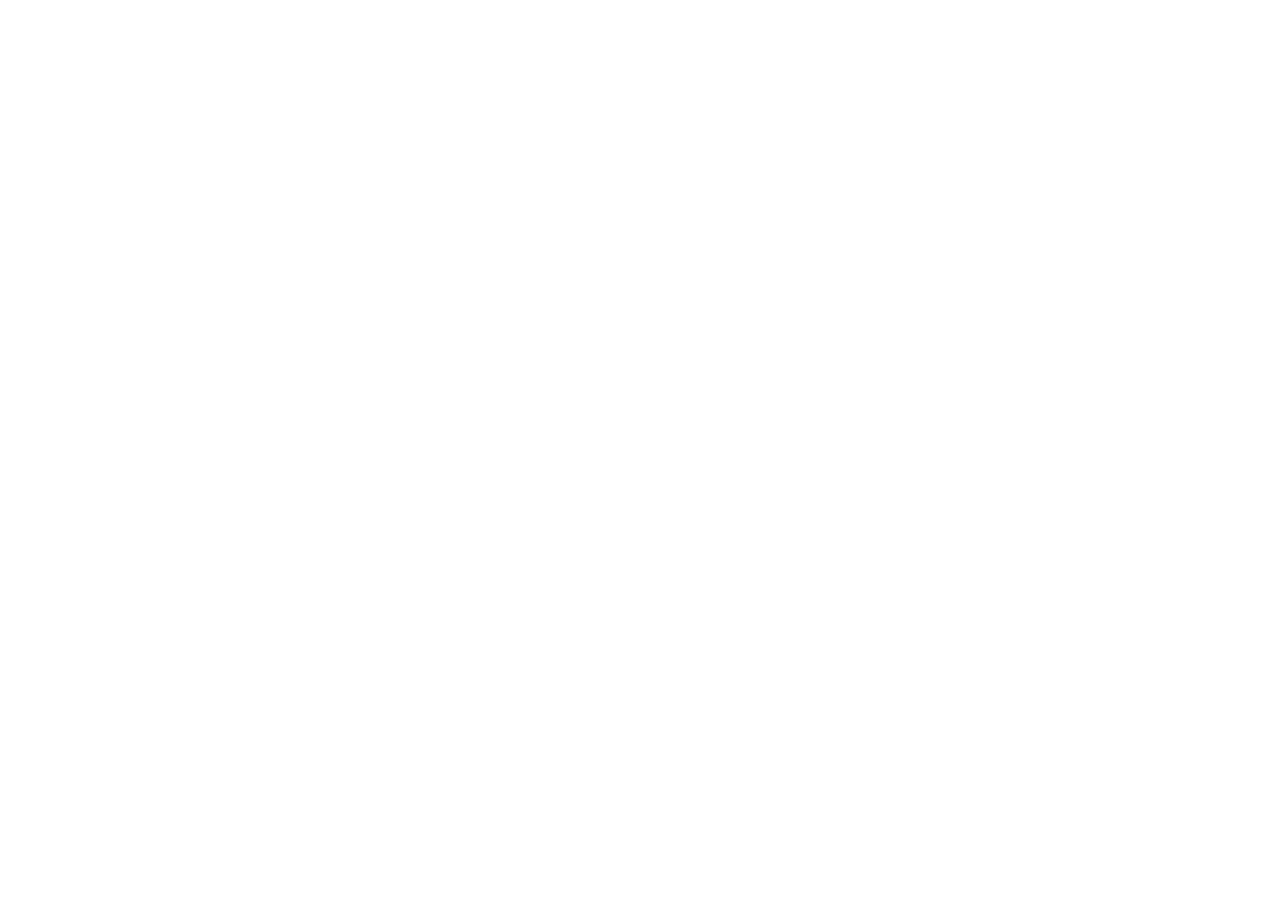
==== index.html @ c9a6f034 "Add files via upload" ====
<!doctype html>
<html lang="en">
  <head>
    <title>&lt;model-viewer&gt; template</title>
    <meta charset="utf-8">
    <meta name="description" content="&lt;model-viewer&gt; template">
    <meta name="viewport" content="width=device-width, initial-scale=1">
    <link type="text/css" href="./styles.css" rel="stylesheet"/>
    <!-- OPTIONAL: The :focus-visible polyfill removes the focus ring for some input types -->
    <script src="https://unpkg.com/focus-visible@5.0.2/dist/focus-visible.js" defer></script>
  </head>
  <body>
    <!-- <model-viewer> HTML element -->

    <model-viewer src="Textured.glb" ar ar-modes="webxr scene-viewer quick-look" camera-controls poster="poster.webp" shadow-intensity="1.31" autoplay environment-image="pillars_1k.hdr" shadow-softness="0.97">
        <button id="showOffsets" onclick="toggleOffsets()">Toggle Offsets</button> 
        <button id="Hotspot" class="Hotspot" slot="hotspot-2" data-position="0.110464636927397m 0.7774722894717797m 0.1252595574048142m" data-normal="0.3569861050687291m 0.02789497986837004m 0.9336930924484778m" data-visibility-attribute="visible">
            </button><button id="Hotspot1" class="Hotspot" slot="hotspot-4" data-position="-0.13011146730425552m 0.6557672532919276m 0.09154863127246209m" data-normal="0.1942738679781157m -0.23827999573081207m 0.9515672902403415m" data-visibility-attribute="visible">
            </button><button id="Hotspot2" class="Hotspot" slot="hotspot-5" data-position="-0.08717357050790601m 0.262058483034177m 0.0358224301482036m" data-normal="0.1951758869538737m -0.2955040166015601m 0.9351918248809243m" data-visibility-attribute="visible">
            </button><button id="Hotspot3" class="Hotspot" slot="hotspot-6" data-position="0.10551458115847563m 0.4141360481582217m 0.056076795159282544m" data-normal="0.1947010302050817m -0.2961758362495492m 0.9350782763271533m" data-visibility-attribute="visible">
            </button><button id="Hotspot4" class="Hotspot" slot="hotspot-7" data-position="-0.5743677349461671m 1.4968765450704633m -0.046531601490314586m" data-normal="0.19473120495047508m 0.2680368539172288m 0.9435231861277658m" data-visibility-attribute="visible">
            </button><button id="Hotspot5" class="Hotspot" slot="hotspot-8" data-position="-0.36559738938087216m 1.4944254252058002m -0.00022936152404454124m" data-normal="-0.19473331332228927m 0.2680367706403937m 0.9435227746414986m" data-visibility-attribute="visible">
            </button><button id="Hotspot6" class="Hotspot" slot="hotspot-9" data-position="0.3380124135001696m 1.498216592537242m -0.006443776110608718m" data-normal="0.35682306886900333m -6.262204936857536e-7m 0.9341719849805573m" data-visibility-attribute="visible">
            </button><button id="Hotspot7" class="Hotspot" slot="hotspot-10" data-position="0.6144544220587559m 1.4813198999861117m -0.0868693999402414m" data-normal="0.7487772076997159m 0.3151010052450767m -0.5831329605869991m" data-visibility-attribute="visible">
            </button>
      <div class="progress-bar hide" slot="progress-bar">
          <div class="update-bar"></div>
      </div>
<h1 id="offsetInfo" class="Hotspot">Information will show up somewhere on this page about offset markers when this is toggled on</h1>
    </model-viewer>  
    <script src="script.js"></script>
    <!-- Loads <model-viewer> for browsers: -->
    <script type="module" src="https://unpkg.com/@google/model-viewer/dist/model-viewer.min.js"></script>

  </body>
</html>
---- styles.css ----
:not(:defined) > * {
  display: none;
}

body {
  margin: 0;
  padding: 0;
  width: 100vw;
  height: 100vh;
  
}

model-viewer {
  width: 100%;
  height: 100%;
  background: rgb(2,0,36);
  background: linear-gradient(11deg, rgba(2,0,36,1) 0%, rgba(2,2,42,1) 0%, rgba(0,116,139,1) 100%);
}

.none {
  background: rgb(7, 228, 118);
  border-radius: 32px;
  border: 0;
  box-shadow: 0 2px 4px rgba(0, 0, 0, 0.25);
  box-sizing: border-box;
  cursor: pointer;
  height: 24px;
  padding: 8px;
  position: relative;
  transition: opacity 0.3s;
  width: 24px;
  
}
.Hotspot {
display: none;
  
}

.Hotspot:not([data-visible]) {
  background: transparent;
  border: 4px solid #fff;
  box-shadow: none;
  height: 32px;
  pointer-events: none;
  width: 32px;
  
}

.Hotspot:focus {
  border: 4px solid rgb(0, 128, 200);
  height: 32px;
  outline: none;
  width: 32px;
  
}

.Hotspot > * {
  opacity: 1;
  transform: translateY(-50%);
}

.HotspotAnnotation{
  background: #fff;
  border-radius: 4px;
  box-shadow: 0 2px 4px rgba(0, 0, 0, 0.25);
  color: rgba(0, 0, 0, 0.8);
  display: block;
  font-family: Futura, Helvetica Neue, sans-serif;
  font-size: 18px;
  font-weight: 700;
  left: calc(100% + 1em);
  max-width: 128px;
  overflow-wrap: break-word;
  padding: 0.5em 1em;
  position: absolute;
  top: 50%;
  width: max-content;
}

.Hotspot:not([data-visible]) > * {
  opacity: 0;
  pointer-events: none;
  transform: translateY(calc(-50% + 4px));
  transition: transform 0.3s, opacity 0.3s;
}


.progress-bar {
  display: block;
  width: 33%;
  height: 10%;
  max-height: 2%;
  position: absolute;
  left: 50%;
  top: 50%;
  transform: translate3d(-50%, -50%, 0);
  border-radius: 25px;
  box-shadow: 0px 3px 10px 3px rgba(0, 0, 0, 0.5), 0px 0px 5px 1px rgba(0, 0, 0, 0.6);
  border: 1px solid rgba(255, 255, 255, 0.9);
  background-color: rgba(0, 0, 0, 0.5);
}

.progress-bar.hide {
  visibility: hidden;
  transition: visibility 0.3s;
}

.update-bar {
  background-color: rgba(255, 255, 255, 0.9);
  width: 0%;
  height: 100%;
  border-radius: 25px;
  float: left;
  transition: width 0.3s;
}

#ar-button {
  background-image: url(ar_icon.png);
  background-repeat: no-repeat;
  background-size: 20px 20px;
  background-position: 12px 50%;
  background-color: #fff;
  position: absolute;
  left: 50%;
  transform: translateX(-50%);
  white-space: nowrap;
  bottom: 16px;
  padding: 0px 16px 0px 40px;
  font-family: Roboto Regular, Helvetica Neue, sans-serif;
  font-size: 14px;
  color:#4285f4;
  height: 36px;
  line-height: 36px;
  border-radius: 18px;
  border: 1px solid #DADCE0;
}

#ar-button:active {
  background-color: #E8EAED;
}

#ar-button:focus {
  outline: none;
}

#ar-button:focus-visible {
  outline: 1px solid #4285f4;
}

@keyframes circle {
  from { transform: translateX(-50%) rotate(0deg) translateX(50px) rotate(0deg); }
  to   { transform: translateX(-50%) rotate(360deg) translateX(50px) rotate(-360deg); }
}

@keyframes elongate {
  from { transform: translateX(100px); }
  to   { transform: translateX(-100px); }
}

model-viewer > #ar-prompt {
  position: absolute;
  left: 50%;
  bottom: 60px;
  animation: elongate 2s infinite ease-in-out alternate;
  display: none;
}

model-viewer[ar-status="session-started"] > #ar-prompt {
  display: block;
}

model-viewer > #ar-prompt > img {
  animation: circle 4s linear infinite;
}
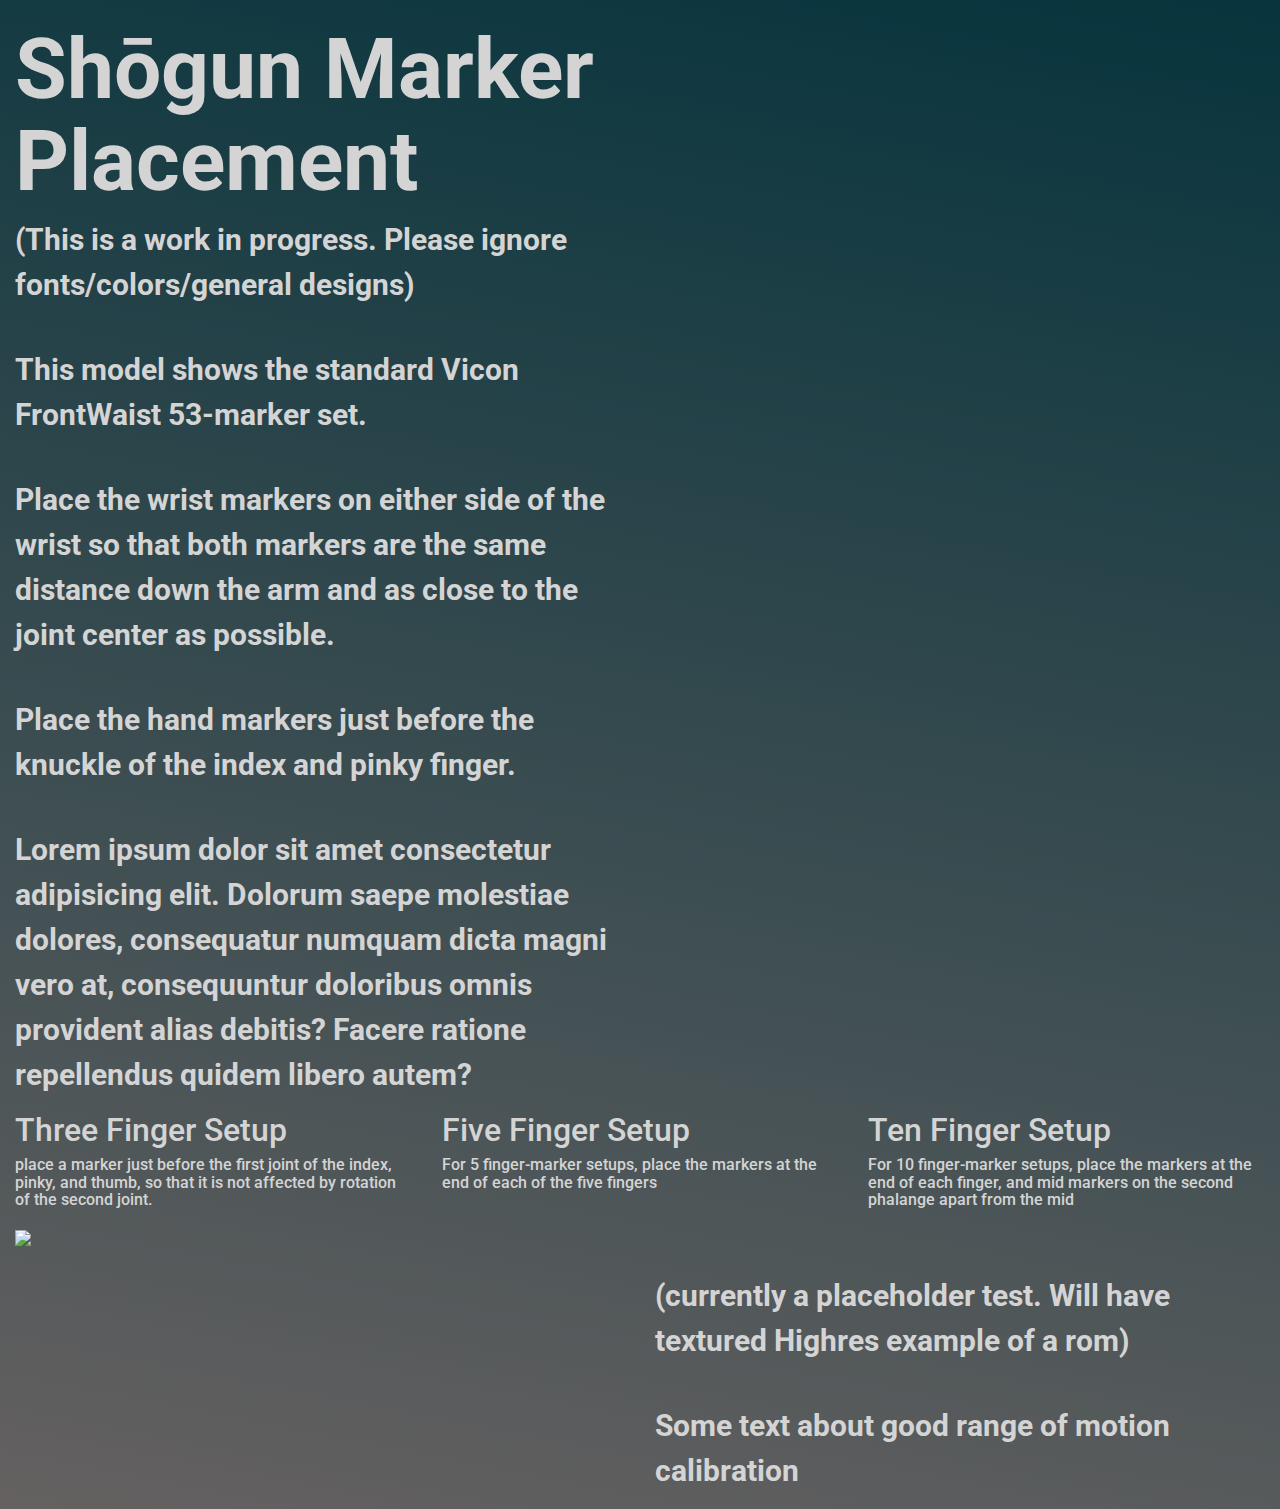
==== commit 03ec11c9: "First draft" ====
--- a/index.html
+++ b/index.html
@@ -1,36 +1,98 @@
-<!doctype html>
+<!DOCTYPE html>
 <html lang="en">
   <head>
-    <title>&lt;model-viewer&gt; template</title>
     <meta charset="utf-8">
-    <meta name="description" content="&lt;model-viewer&gt; template">
+    <meta http-equiv="X-UA-Compatible" content="IE=edge">
     <meta name="viewport" content="width=device-width, initial-scale=1">
-    <link type="text/css" href="./styles.css" rel="stylesheet"/>
-    <!-- OPTIONAL: The :focus-visible polyfill removes the focus ring for some input types -->
-    <script src="https://unpkg.com/focus-visible@5.0.2/dist/focus-visible.js" defer></script>
+
+    <title>Marker Layout Prototype</title>
+
+    <link href="css/bootstrap.min.css" rel="stylesheet">
+    <link href="css/style.css" rel="stylesheet">
+	<link rel="preconnect" href="https://fonts.googleapis.com">
+<link rel="preconnect" href="https://fonts.gstatic.com" crossorigin>
+<link href="https://fonts.googleapis.com/css2?family=Open+Sans&family=Roboto:wght@100&display=swap" rel="stylesheet">
+	<script src="https://unpkg.com/focus-visible@5.0.2/dist/focus-visible.js" defer></script>
+
   </head>
   <body>
-    <!-- <model-viewer> HTML element -->
 
-    <model-viewer src="Textured.glb" ar ar-modes="webxr scene-viewer quick-look" camera-controls poster="poster.webp" shadow-intensity="1.31" autoplay environment-image="pillars_1k.hdr" shadow-softness="0.97">
-        <button id="showOffsets" onclick="toggleOffsets()">Toggle Offsets</button> 
-        <button id="Hotspot" class="Hotspot" slot="hotspot-2" data-position="0.110464636927397m 0.7774722894717797m 0.1252595574048142m" data-normal="0.3569861050687291m 0.02789497986837004m 0.9336930924484778m" data-visibility-attribute="visible">
-            </button><button id="Hotspot1" class="Hotspot" slot="hotspot-4" data-position="-0.13011146730425552m 0.6557672532919276m 0.09154863127246209m" data-normal="0.1942738679781157m -0.23827999573081207m 0.9515672902403415m" data-visibility-attribute="visible">
-            </button><button id="Hotspot2" class="Hotspot" slot="hotspot-5" data-position="-0.08717357050790601m 0.262058483034177m 0.0358224301482036m" data-normal="0.1951758869538737m -0.2955040166015601m 0.9351918248809243m" data-visibility-attribute="visible">
-            </button><button id="Hotspot3" class="Hotspot" slot="hotspot-6" data-position="0.10551458115847563m 0.4141360481582217m 0.056076795159282544m" data-normal="0.1947010302050817m -0.2961758362495492m 0.9350782763271533m" data-visibility-attribute="visible">
-            </button><button id="Hotspot4" class="Hotspot" slot="hotspot-7" data-position="-0.5743677349461671m 1.4968765450704633m -0.046531601490314586m" data-normal="0.19473120495047508m 0.2680368539172288m 0.9435231861277658m" data-visibility-attribute="visible">
-            </button><button id="Hotspot5" class="Hotspot" slot="hotspot-8" data-position="-0.36559738938087216m 1.4944254252058002m -0.00022936152404454124m" data-normal="-0.19473331332228927m 0.2680367706403937m 0.9435227746414986m" data-visibility-attribute="visible">
-            </button><button id="Hotspot6" class="Hotspot" slot="hotspot-9" data-position="0.3380124135001696m 1.498216592537242m -0.006443776110608718m" data-normal="0.35682306886900333m -6.262204936857536e-7m 0.9341719849805573m" data-visibility-attribute="visible">
-            </button><button id="Hotspot7" class="Hotspot" slot="hotspot-10" data-position="0.6144544220587559m 1.4813198999861117m -0.0868693999402414m" data-normal="0.7487772076997159m 0.3151010052450767m -0.5831329605869991m" data-visibility-attribute="visible">
-            </button>
-      <div class="progress-bar hide" slot="progress-bar">
-          <div class="update-bar"></div>
-      </div>
-<h1 id="offsetInfo" class="Hotspot">Information will show up somewhere on this page about offset markers when this is toggled on</h1>
-    </model-viewer>  
-    <script src="script.js"></script>
-    <!-- Loads <model-viewer> for browsers: -->
-    <script type="module" src="https://unpkg.com/@google/model-viewer/dist/model-viewer.min.js"></script>
+    <div class="container-fluid">
+	<div class="row" >
+		<div class="col-md-6" >
+			<br>
+		<h1>Shōgun Marker Placement</h1>
+		<p>(This is a work in progress. Please ignore fonts/colors/general designs)</p>
+		<br>
+		<p>This model shows the standard Vicon FrontWaist 53-marker set.</p>
+		<br>
+		<p>
+		Place the wrist markers on either side of the wrist so that both markers are the same distance down the arm and as close to the joint center as possible.</p>
+		<br>
+		<p>Place the hand markers just before the knuckle of the index and pinky finger.</p>
+		<br>
+		<p>Lorem ipsum dolor sit amet consectetur adipisicing elit. Dolorum saepe molestiae dolores, consequatur numquam dicta magni vero at, consequuntur doloribus omnis provident alias debitis? Facere ratione repellendus quidem libero autem?</p>
+		</div>
+		<div class="col-md-6">
+			<model-viewer src="Models/Textured.glb" ar ar-modes="webxr scene-viewer quick-look" camera-controls poster="Models/poster.webp" shadow-intensity="1" style="width:100%;height:80em;">
+		</div>
+	</div>
+	<div class="row">
+		<div class="col-md-4">
+			<h2>
+				Three Finger Setup
+			</h2>
+			<model-viewer src="Models/ThreeFinger.glb" ar ar-modes="webxr scene-viewer quick-look" camera-orbit="-64.39deg 81deg 0.6526m" field-of-view="30deg" min-camera-orbit="auto 81deg auto" max-camera-orbit="auto 81deg auto" camera-controls poster="Models/posterFive.webp" disable-zoom shadow-intensity="0" style="width:100%;height:50em;"></model-viewer>
+			<h6>
+				place a marker just before the first joint of the index, pinky, and thumb, so that it is not affected by rotation of the second joint.
+			</h6>
+			<p>
+			</p>
+		</div>
+		<div class="col-md-4">
+			<h2>
+				Five Finger Setup
+			</h2>
+			<model-viewer src="Models/FiveFinger.glb" ar ar-modes="webxr scene-viewer quick-look" camera-orbit="-64.39deg 81deg 0.6526m" field-of-view="30deg" min-camera-orbit="auto 81deg auto" max-camera-orbit="auto 81deg auto" camera-controls poster="Models/posterFive.webp" shadow-intensity="0" 
+			min-camera-orbit="auto auto 0.6526m" min-field-of-view="30deg" disable-zoom style="width:100%;height:50em;"></model-viewer>
+			<h6>
+				For 5 finger-marker setups, place the markers at the end of each of the five fingers
+			</h6>
+			<p>
 
+			</p>
+		</div>
+		<div class="col-md-4">
+			<h2>
+				Ten Finger Setup
+			</h2>
+			<model-viewer src="Models/TenFinger.glb" ar ar-modes="webxr scene-viewer quick-look" camera-orbit="-64.39deg 81deg 0.6526m" field-of-view="30deg" min-camera-orbit="auto 81deg auto" max-camera-orbit="auto 81deg auto" camera-controls poster="Models/posterFive.webp" shadow-intensity="0" 
+			min-camera-orbit="auto auto 0.6526m" min-field-of-view="30deg" disable-zoom style="width:100%;height:50em;"></model-viewer>
+			<h6>
+				For 10 finger-marker setups, place the markers at the end of each finger, and mid markers on the second phalange apart from the mid
+			</h6>
+			<p>
+
+			</p>
+		</div>
+	</div>
+	<div class="row">
+		<div class="col-md-6">
+			<img src="Models/TestROM.gif"  style="width:100%;">
+		</div>
+		<div class="col-md-6">
+			<br>
+			<br>
+			<p>(currently a placeholder test. Will have textured Highres example of a rom)</p>
+			<br>
+			<p>Some text about good range of motion calibration</p>
+		</div>
+	</div>
+</div>
+
+    <script src="js/jquery.min.js"></script>
+    <script src="js/bootstrap.min.js"></script>
+    <script src="js/scripts.js"></script>
+	<script type="module" src="https://unpkg.com/@google/model-viewer/dist/model-viewer.min.js"></script>
   </body>
 </html>--- a/css/style.css
+++ b/css/style.css
@@ -0,0 +1,16 @@
+body {
+    background: rgb(101,97,97);
+    background: linear-gradient(11deg, rgba(101,97,97,1) 0%, rgb(7, 52, 61) 100%);
+    font-family: 'Open Sans', sans-serif;
+font-family: 'Roboto', sans-serif;
+color: rgb(212, 212, 212);
+}
+h1 {
+    font-size: 84px;
+    font-weight: bold;
+}
+
+p {
+    font-size: 30px;
+    font-weight: bold;
+}
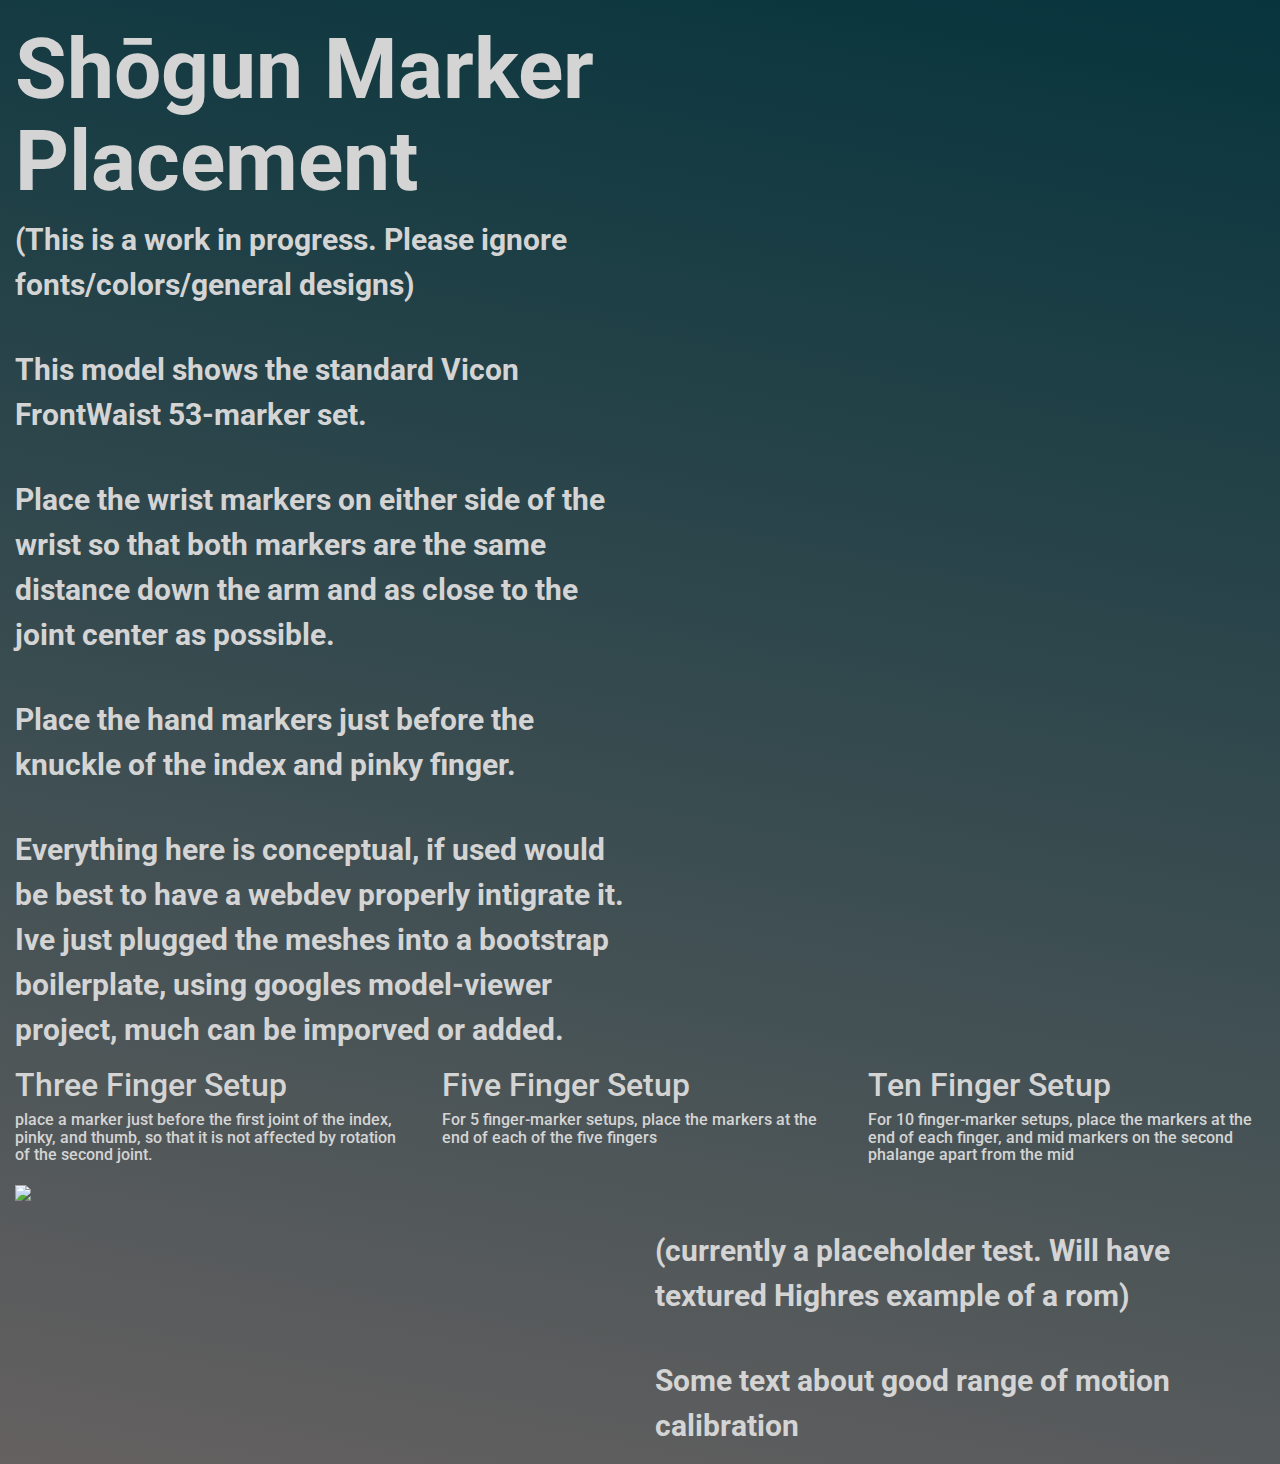
==== commit 20a93e97: "Update index.html" ====
--- a/index.html
+++ b/index.html
@@ -31,7 +31,7 @@
 		<br>
 		<p>Place the hand markers just before the knuckle of the index and pinky finger.</p>
 		<br>
-		<p>Lorem ipsum dolor sit amet consectetur adipisicing elit. Dolorum saepe molestiae dolores, consequatur numquam dicta magni vero at, consequuntur doloribus omnis provident alias debitis? Facere ratione repellendus quidem libero autem?</p>
+		<p>Everything here is conceptual, if used would be best to have a webdev properly intigrate it. Ive just plugged the meshes into a bootstrap boilerplate, using googles model-viewer project, much can be imporved or added. </p>
 		</div>
 		<div class="col-md-6">
 			<model-viewer src="Models/Textured.glb" ar ar-modes="webxr scene-viewer quick-look" camera-controls poster="Models/poster.webp" shadow-intensity="1" style="width:100%;height:80em;">
@@ -95,4 +95,4 @@
     <script src="js/scripts.js"></script>
 	<script type="module" src="https://unpkg.com/@google/model-viewer/dist/model-viewer.min.js"></script>
   </body>
-</html>+</html>
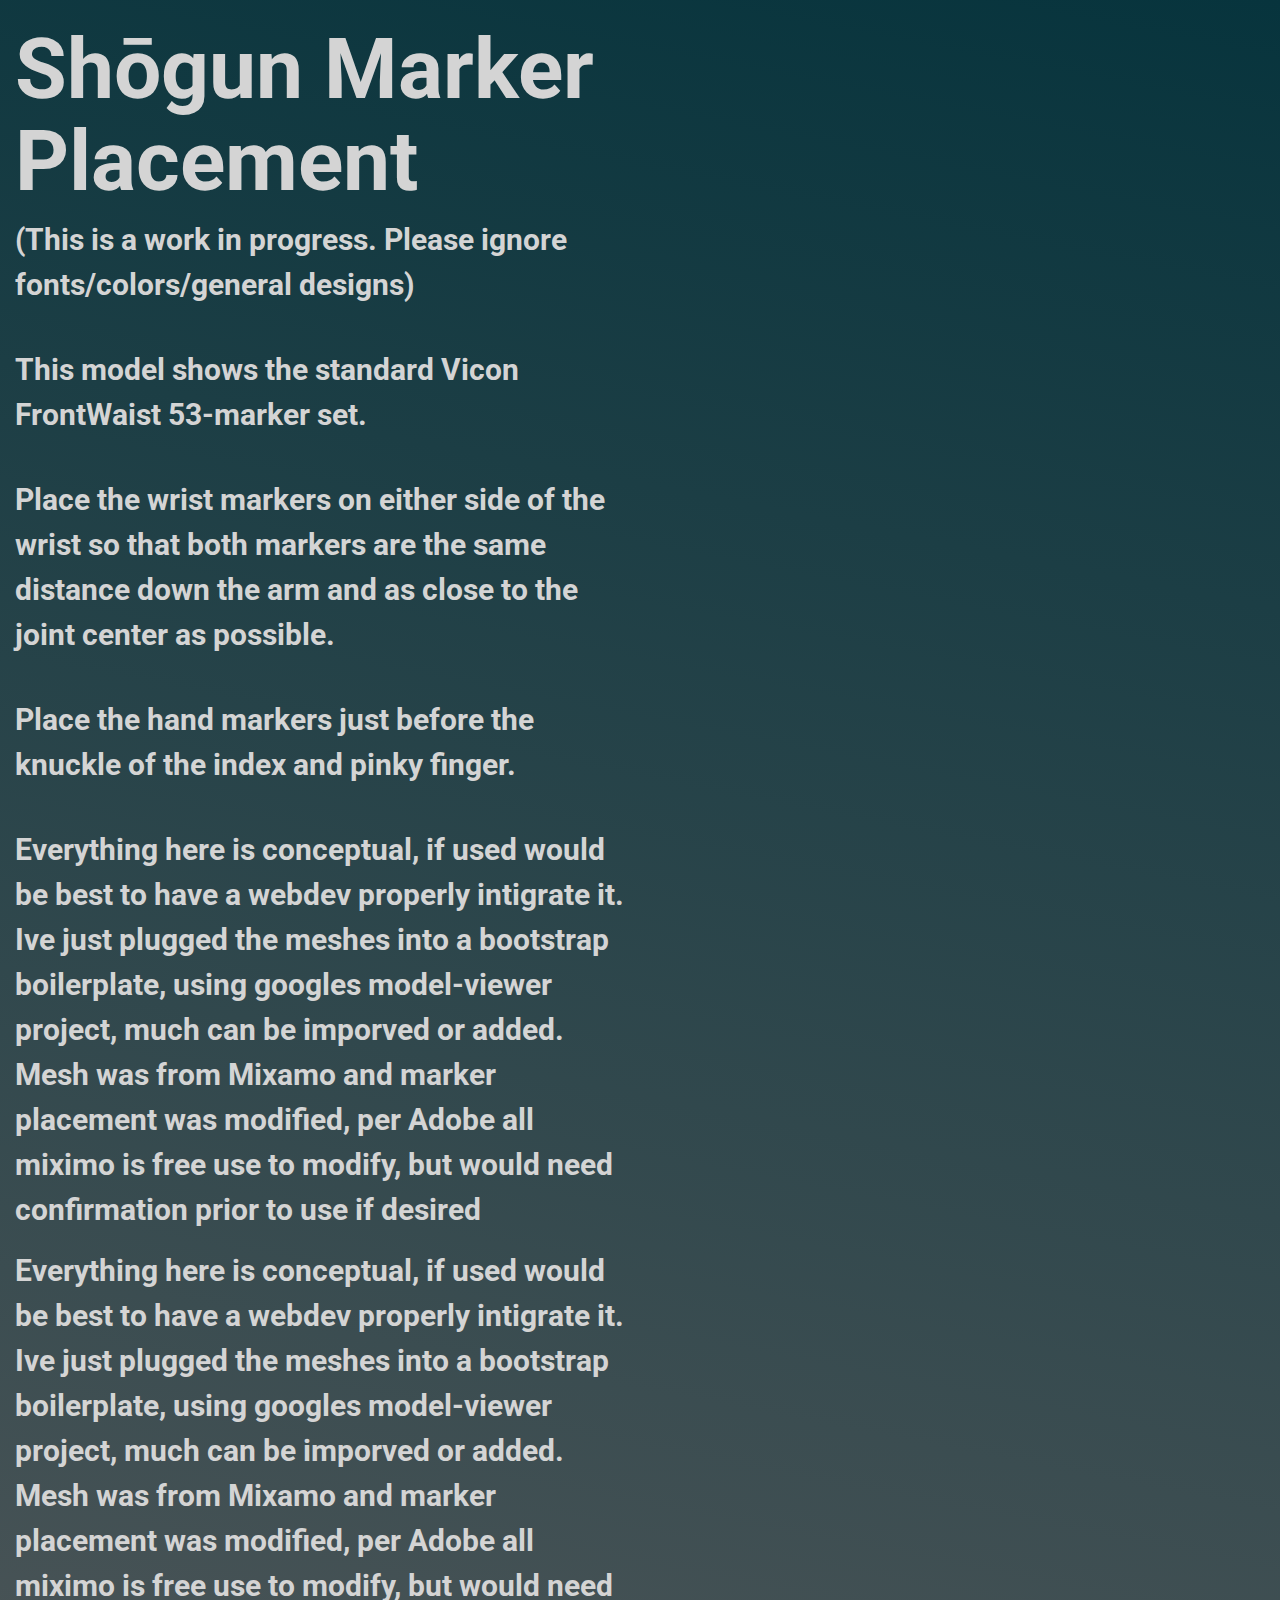
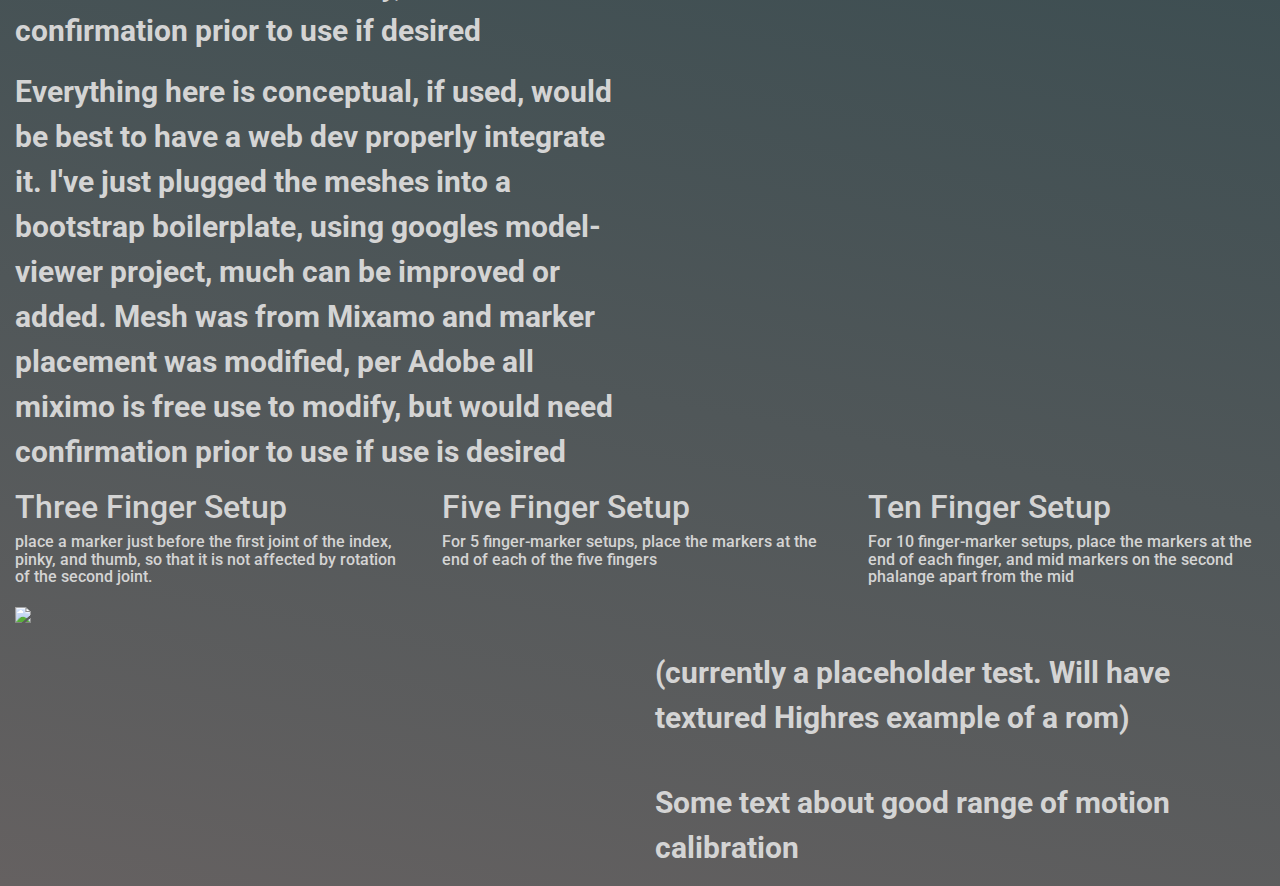
==== commit 31488de4: "Update index.html" ====
--- a/index.html
+++ b/index.html
@@ -31,8 +31,10 @@
 		<br>
 		<p>Place the hand markers just before the knuckle of the index and pinky finger.</p>
 		<br>
-		<p>Everything here is conceptual, if used would be best to have a webdev properly intigrate it. Ive just plugged the meshes into a bootstrap boilerplate, using googles model-viewer project, much can be imporved or added. </p>
-		</div>
+		<p>Everything here is conceptual, if used would be best to have a webdev properly intigrate it. Ive just plugged the meshes into a bootstrap boilerplate, using googles model-viewer project, much can be imporved or added. Mesh was from Mixamo and marker placement was modified, per Adobe all miximo is free use to modify, but would need confirmation prior to use if desired </p>
+
+		<p>Everything here is conceptual, if used would be best to have a webdev properly intigrate it. Ive just plugged the meshes into a bootstrap boilerplate, using googles model-viewer project, much can be imporved or added. Mesh was from Mixamo and marker placement was modified, per Adobe all miximo is free use to modify, but would need confirmation prior to use if desired </p>
+<p>Everything here is conceptual, if used, would be best to have a web dev properly integrate it. I've just plugged the meshes into a bootstrap boilerplate, using googles model-viewer project, much can be improved or added. Mesh was from Mixamo and marker placement was modified, per Adobe all miximo is free use to modify, but would need confirmation prior to use if use is desired </p>		</div>
 		<div class="col-md-6">
 			<model-viewer src="Models/Textured.glb" ar ar-modes="webxr scene-viewer quick-look" camera-controls poster="Models/poster.webp" shadow-intensity="1" style="width:100%;height:80em;">
 		</div>
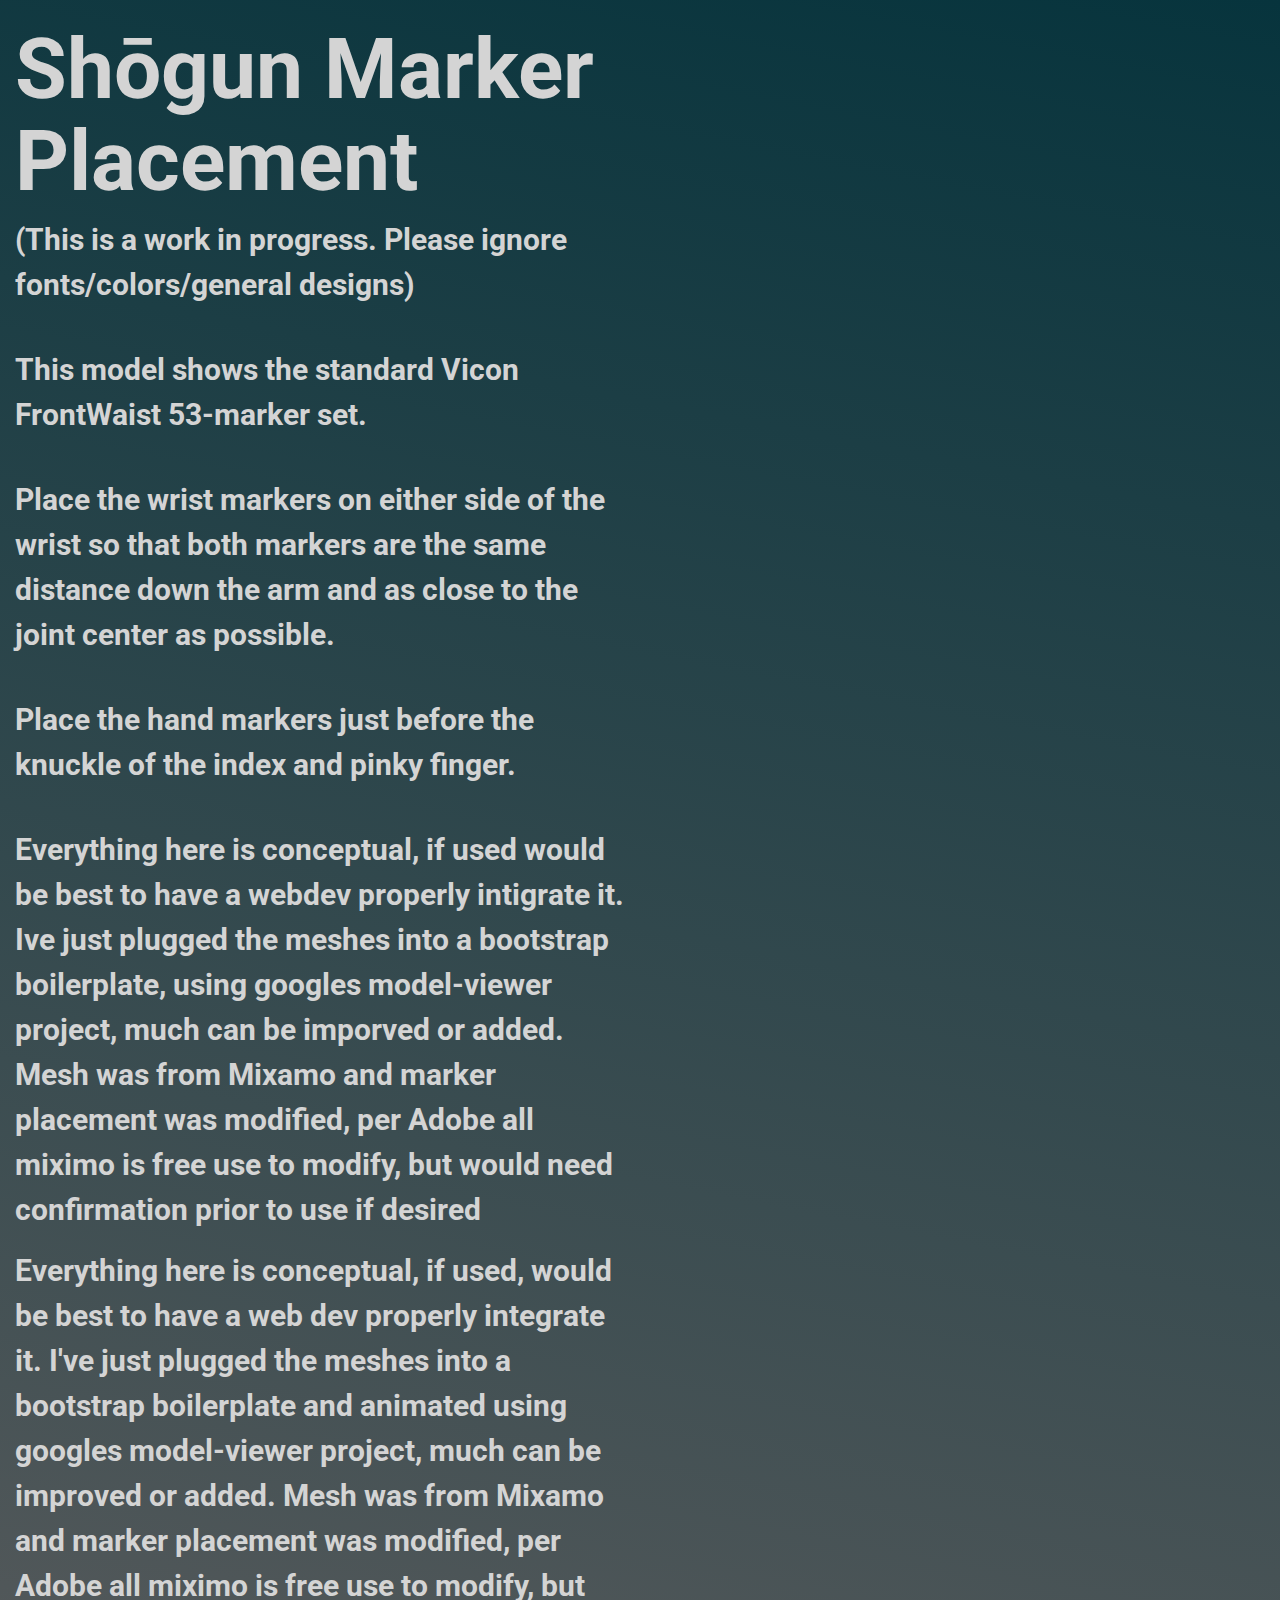
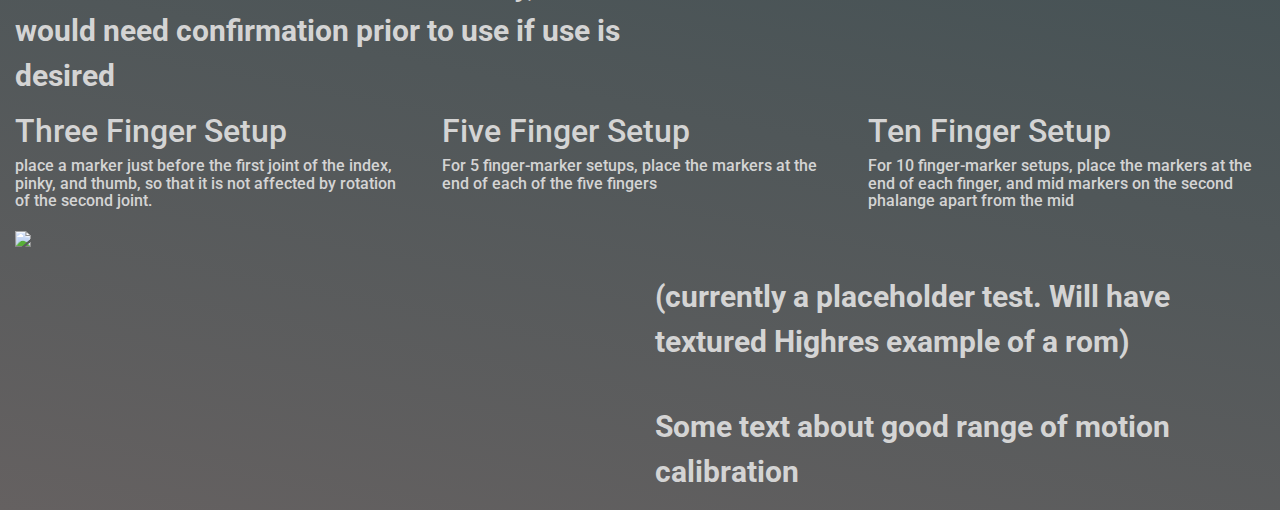
==== commit 2c9a8eb7: "Update index.html" ====
--- a/index.html
+++ b/index.html
@@ -33,8 +33,7 @@
 		<br>
 		<p>Everything here is conceptual, if used would be best to have a webdev properly intigrate it. Ive just plugged the meshes into a bootstrap boilerplate, using googles model-viewer project, much can be imporved or added. Mesh was from Mixamo and marker placement was modified, per Adobe all miximo is free use to modify, but would need confirmation prior to use if desired </p>
 
-		<p>Everything here is conceptual, if used would be best to have a webdev properly intigrate it. Ive just plugged the meshes into a bootstrap boilerplate, using googles model-viewer project, much can be imporved or added. Mesh was from Mixamo and marker placement was modified, per Adobe all miximo is free use to modify, but would need confirmation prior to use if desired </p>
-<p>Everything here is conceptual, if used, would be best to have a web dev properly integrate it. I've just plugged the meshes into a bootstrap boilerplate, using googles model-viewer project, much can be improved or added. Mesh was from Mixamo and marker placement was modified, per Adobe all miximo is free use to modify, but would need confirmation prior to use if use is desired </p>		</div>
+<p>Everything here is conceptual, if used, would be best to have a web dev properly integrate it. I've just plugged the meshes into a bootstrap boilerplate and animated using googles model-viewer project, much can be improved or added. Mesh was from Mixamo and marker placement was modified, per Adobe all miximo is free use to modify, but would need confirmation prior to use if use is desired </p>		</div>
 		<div class="col-md-6">
 			<model-viewer src="Models/Textured.glb" ar ar-modes="webxr scene-viewer quick-look" camera-controls poster="Models/poster.webp" shadow-intensity="1" style="width:100%;height:80em;">
 		</div>
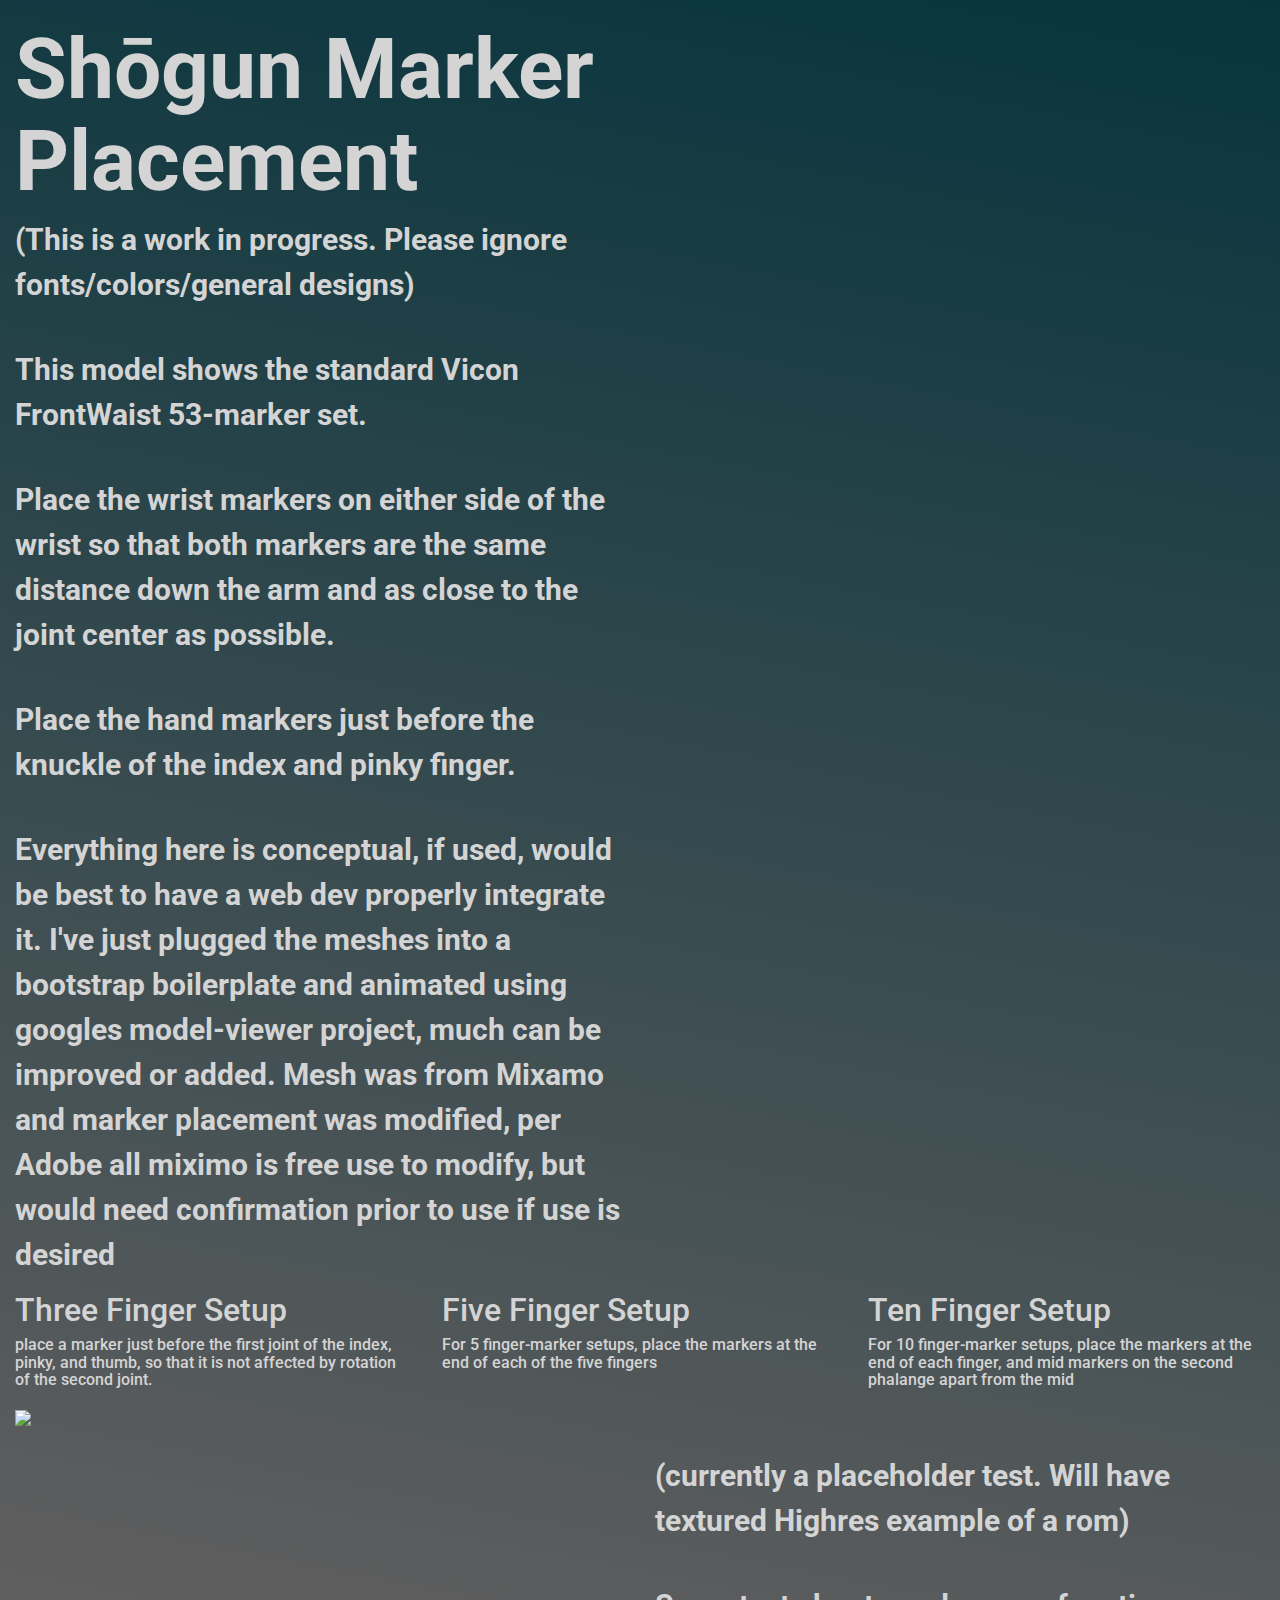
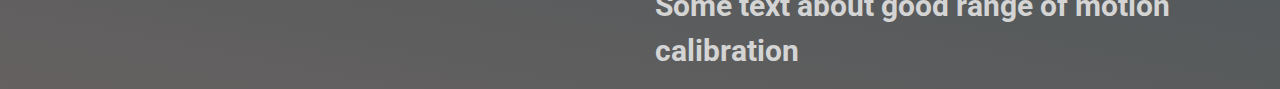
==== commit 0f1a1d76: "Update index.html" ====
--- a/index.html
+++ b/index.html
@@ -31,7 +31,6 @@
 		<br>
 		<p>Place the hand markers just before the knuckle of the index and pinky finger.</p>
 		<br>
-		<p>Everything here is conceptual, if used would be best to have a webdev properly intigrate it. Ive just plugged the meshes into a bootstrap boilerplate, using googles model-viewer project, much can be imporved or added. Mesh was from Mixamo and marker placement was modified, per Adobe all miximo is free use to modify, but would need confirmation prior to use if desired </p>
 
 <p>Everything here is conceptual, if used, would be best to have a web dev properly integrate it. I've just plugged the meshes into a bootstrap boilerplate and animated using googles model-viewer project, much can be improved or added. Mesh was from Mixamo and marker placement was modified, per Adobe all miximo is free use to modify, but would need confirmation prior to use if use is desired </p>		</div>
 		<div class="col-md-6">
